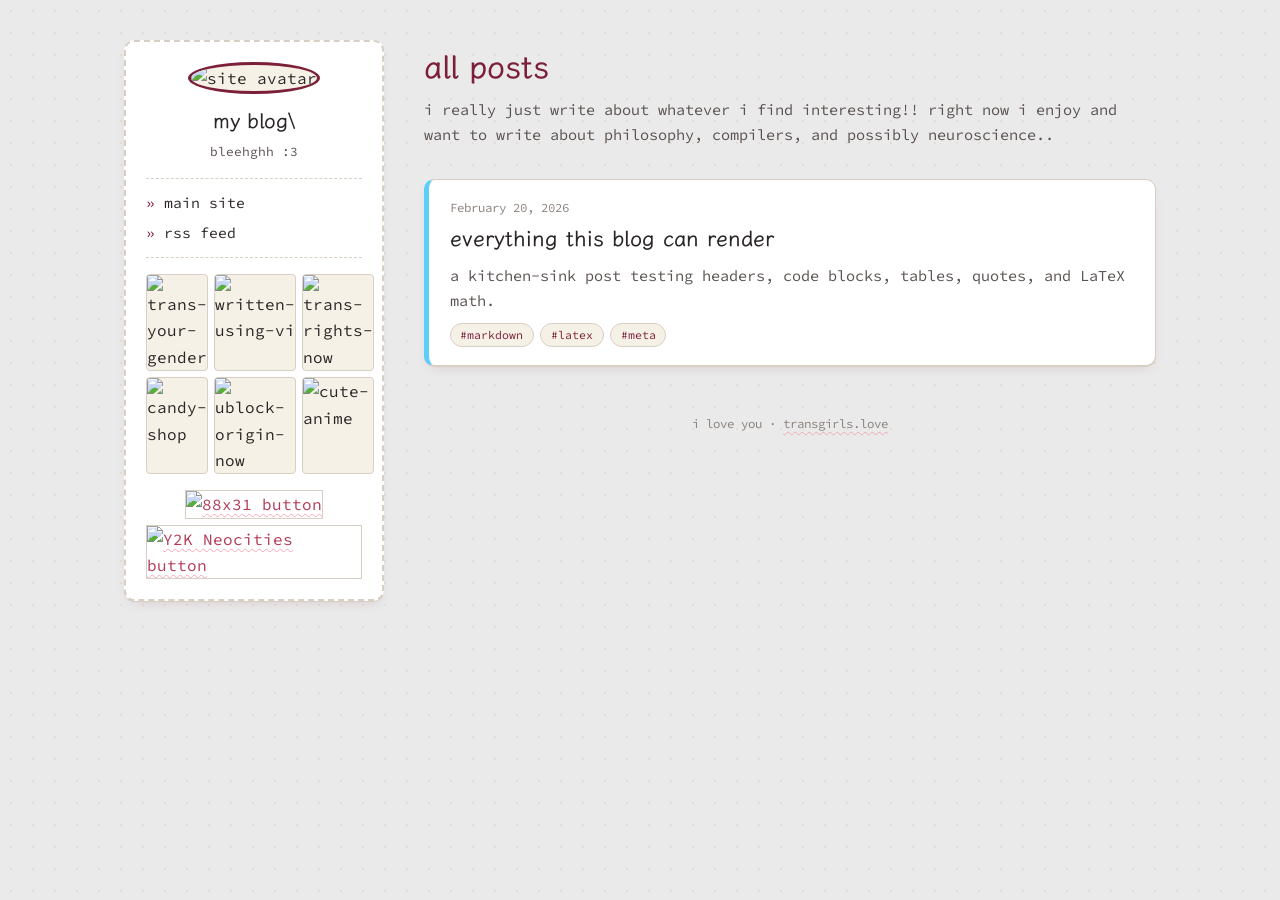
==== index.html @ 5a5ce1f4 "init" ====
<!DOCTYPE html>
<html lang="en">

<head>
    <meta charset="UTF-8" />
    <meta name="viewport" content="width=device-width, initial-scale=1.0" />
    <title>$ echo "my blog ♥︎"</title>
    <meta name="description" content="a small hand-built blog, no backend required." />
    <meta name="theme-color" content="#eaeaea" />

    <link rel="preconnect" href="https://fonts.googleapis.com" />
    <link rel="preconnect" href="https://fonts.gstatic.com" crossorigin />
    <link
        href="https://fonts.googleapis.com/css2?family=LXGW+WenKai+TC&family=Source+Code+Pro:ital,wght@0,200..900;1,200..900&display=swap"
        rel="stylesheet" />
    <link rel="stylesheet" href="public/styles.css" />
    <link rel="stylesheet"
        href="https://cdnjs.cloudflare.com/ajax/libs/highlight.js/11.9.0/styles/atom-one-dark.min.css" />
    <link rel="stylesheet" href="https://cdnjs.cloudflare.com/ajax/libs/KaTeX/0.16.9/katex.min.css" />
    <link rel="icon"
        href="https://raw.githubusercontent.com/transicle/transgirls.love/main/assets/favicons/trans.png" />
</head>

<body>
    <div class="page-layout">

        <aside class="sticker-side">
            <div class="site-id">
                <img class="avatar" src="https://avatars.githubusercontent.com/u/173532449?v=4" alt="site avatar" />
                <h1>my blog\</h1>
                <p class="tagline">bleehghh :3</p>
            </div>

            <nav class="site-nav" aria-label="Site navigation">
                <ul>
                    <!-- <li><a href="index.html">all posts</a></li> -->
                    <li><a href="https://transgirls.love">main site</a></li>
                    <li><a href="feed.xml">rss feed</a></li>
                </ul>
            </nav>

            <div class="stickers" id="sticker-container" aria-label="Sticker grid"></div>

            <div class="buttons-88x31" aria-label="88x31 buttons">
                <a href="https://github.com/transicle/88x31" target="_blank" rel="noreferrer">
                    <img src="https://raw.githubusercontent.com/transicle/88x31/main/assets/007button.gif"
                        alt="88x31 button" loading="lazy" />
                </a>
                <a href="https://neocities.org" target="_blank" rel="noreferrer">
                    <img src="https://raw.githubusercontent.com/transicle/88x31/main/assets/000_20Y2K_20NEOCITIES_20BUTTON_2001.png"
                        alt="Y2K Neocities button" loading="lazy" />
                </a>
            </div>
        </aside>

        <main class="content-side">
            <h1 class="content-title">all posts</h1>
            <p class="content-subtitle">i really just write about whatever i find interesting!! right now i enjoy and
                want to write about philosophy, compilers, and possibly neuroscience..</p>

            <div class="post-list">
                <p class="state-msg">loading posts…</p>
            </div>

            <footer class="site-footer">
                <p>i love you · <a href="https://github.com/transicle/transgirls.love" target="_blank"
                        rel="noreferrer">transgirls.love</a></p>
            </footer>
        </main>

    </div>

    <script src="https://cdnjs.cloudflare.com/ajax/libs/marked/12.0.1/marked.min.js"></script>
    <script src="https://cdnjs.cloudflare.com/ajax/libs/highlight.js/11.9.0/highlight.min.js"></script>
    <script src="https://cdnjs.cloudflare.com/ajax/libs/KaTeX/0.16.9/katex.min.js"></script>
    <script src="https://cdnjs.cloudflare.com/ajax/libs/KaTeX/0.16.9/contrib/auto-render.min.js"></script>
    <script src="public/scripts/blog.js"></script>
    <script>
        const STICKER_FILES = [
            "trans-your-gender.gif",
            "written-using-vi.gif",
            "trans-rights-now.gif",
            "candy-shop.gif",
            "ublock-origin-now.gif",
            "cute-anime.gif",
        ];
        loadStickers(
            "sticker-container",
            STICKER_FILES,
            "https://raw.githubusercontent.com/transicle/transgirls.love/main/assets/stickers/"
        );

        renderPostList(".post-list");
    </script>
</body>

</html>
---- public/styles.css ----
:root {
    --bg: #eaeaea;
    --bg-alt: #f6f1e7;
    --bg-inset: #ffffff;

    --text: #2b2626;
    --text-soft: #5a5250;
    --text-faint: #8a817d;

    --border: #d8cfc4;
    --border-soft: #e6ddd0;

    --accent-blue: #5bcefa;
    --accent-pink: #f5a9b8;
    --accent-deep: #7c203a;
    --accent-deep-soft: #a5445f;

    --link: #b23b57;
    --link-visited: #7c203a;
    --link-hover: #5bcefa;

    --font-display: "LXGW WenKai TC", "Source Code Pro", cursive, sans-serif;
    --font-mono: "Source Code Pro", ui-monospace, "SF Mono", Consolas, monospace;

    --radius: 10px;
    --shadow: 0 1px 0 var(--border), 0 6px 14px -8px rgba(124, 32, 58, 0.25);
}

* {
    box-sizing: border-box;
}

html {
    scroll-behavior: smooth;
}

body {
    margin: 0;
    background: var(--bg);
    color: var(--text);
    font-family: var(--font-mono);
    font-size: 16px;
    line-height: 1.65;
    background-image:
        radial-gradient(var(--border-soft) 1px, transparent 1px);
    background-size: 22px 22px;
}

a {
    color: var(--link);
    text-decoration: underline wavy var(--accent-pink);
    text-underline-offset: 3px;
    text-decoration-thickness: 1px;
}

a:visited {
    color: var(--link-visited);
}

a:hover {
    color: var(--link-hover);
    text-decoration-color: var(--accent-blue);
}

img {
    max-width: 100%;
}

.page-layout {
    display: grid;
    grid-template-columns: 260px minmax(0, 1fr);
    gap: 2.5rem;
    max-width: 1080px;
    margin: 0 auto;
    padding: 2.5rem 1.5rem 5rem;
}

@media (max-width: 800px) {
    .page-layout {
        grid-template-columns: 1fr;
    }
}

.sticker-side {
    position: sticky;
    top: 1.5rem;
    align-self: start;
    background: var(--bg-inset);
    border: 2px dashed var(--border);
    border-radius: var(--radius);
    padding: 1.25rem;
    box-shadow: var(--shadow);
}

@media (max-width: 800px) {
    .sticker-side {
        position: static;
    }
}

.site-id {
    text-align: center;
    margin-bottom: 1rem;
}

.site-id .avatar {
    width: 84px;
    height: 84px;
    border-radius: 50%;
    border: 3px solid var(--accent-deep);
    object-fit: cover;
    background: var(--bg-alt);
}

.site-id h1 {
    font-family: var(--font-display);
    font-size: 1.3rem;
    margin: 0.6rem 0 0.15rem;
}

.site-id .tagline {
    font-size: 0.8rem;
    color: var(--text-soft);
    margin: 0;
}

.social-links {
    display: flex;
    justify-content: center;
    gap: 0.6rem;
    margin: 1rem 0;
    flex-wrap: wrap;
}

.social-link {
    display: inline-flex;
    width: 34px;
    height: 34px;
    align-items: center;
    justify-content: center;
    border-radius: 50%;
    background: var(--bg-alt);
    border: 1px solid var(--border);
    text-decoration: none;
    transition: transform 0.15s ease, background 0.15s ease;
}

.social-link:hover {
    transform: translateY(-2px) rotate(-4deg);
    background: var(--accent-pink);
}

.social-link img {
    width: 18px;
    height: 18px;
}

nav.site-nav {
    border-top: 1px dashed var(--border);
    border-bottom: 1px dashed var(--border);
    margin: 1rem 0;
    padding: 0.75rem 0;
}

nav.site-nav ul {
    list-style: none;
    margin: 0;
    padding: 0;
    display: flex;
    flex-direction: column;
    gap: 0.35rem;
    font-size: 0.92rem;
}

nav.site-nav a {
    text-decoration: none;
    color: var(--text);
}

nav.site-nav a::before {
    content: "» ";
    color: var(--accent-deep);
}

nav.site-nav a:hover {
    color: var(--link-hover);
}

.descriptor-line {
    font-size: 0.72rem;
    color: var(--text-faint);
    text-align: center;
    line-height: 1.5;
}

.stickers {
    display: grid;
    grid-template-columns: repeat(3, 1fr);
    gap: 6px;
    margin: 1rem 0;
}

.stickers img {
    width: 100%;
    border: 1px solid var(--border);
    border-radius: 4px;
    background: var(--bg-alt);
}

.buttons-88x31 {
    display: flex;
    flex-wrap: wrap;
    gap: 6px;
    justify-content: center;
    margin-top: 1rem;
}

.buttons-88x31 img {
    width: 88px;
    height: 31px;
    border: 1px solid var(--border);
    image-rendering: pixelated;
}

.rss-link {
    display: block;
    text-align: center;
    margin-top: 1rem;
    font-size: 0.85rem;
}

.content-side {
    min-width: 0;
}

.content-title {
    font-family: var(--font-display);
    font-size: 2rem;
    margin: 0 0 0.25rem;
    color: var(--accent-deep);
}

.content-subtitle {
    color: var(--text-soft);
    margin-top: 0;
    margin-bottom: 2rem;
    font-size: 0.95rem;
}

.post-list {
    display: flex;
    flex-direction: column;
    gap: 1.1rem;
}

.post-card {
    background: var(--bg-inset);
    border: 1px solid var(--border);
    border-left: 5px solid var(--accent-blue);
    border-radius: var(--radius);
    padding: 1.1rem 1.3rem;
    box-shadow: var(--shadow);
    transition: transform 0.12s ease, border-left-color 0.12s ease;
}

.post-card:hover {
    transform: translateX(3px);
    border-left-color: var(--accent-pink);
}

.post-card .post-date {
    font-size: 0.78rem;
    color: var(--text-faint);
    font-family: var(--font-mono);
}

.post-card h2 {
    margin: 0.2rem 0 0.4rem;
    font-family: var(--font-display);
    font-size: 1.35rem;
}

.post-card h2 a {
    text-decoration: none;
    color: var(--text);
}

.post-card h2 a:hover {
    color: var(--accent-deep);
}

.post-card p {
    margin: 0 0 0.6rem;
    color: var(--text-soft);
    font-size: 0.95rem;
}

.tag-list {
    display: flex;
    gap: 0.4rem;
    flex-wrap: wrap;
}

.tag {
    font-size: 0.72rem;
    background: var(--bg-alt);
    border: 1px solid var(--border);
    color: var(--accent-deep);
    border-radius: 999px;
    padding: 0.1rem 0.6rem;
}

.post-header {
    margin-bottom: 2rem;
    padding-bottom: 1.25rem;
    border-bottom: 2px dashed var(--border);
}

.post-header .post-date {
    font-size: 0.8rem;
    color: var(--text-faint);
}

.post-header h1 {
    font-family: var(--font-display);
    font-size: 2.1rem;
    color: var(--accent-deep);
    margin: 0.3rem 0 0.5rem;
}

.post-body {
    background: var(--bg-inset);
    border: 1px solid var(--border);
    border-radius: var(--radius);
    padding: 2rem;
    box-shadow: var(--shadow);
}

.post-body h1,
.post-body h2,
.post-body h3 {
    font-family: var(--font-display);
    color: var(--accent-deep);
}

.post-body h2 {
    border-bottom: 1px dashed var(--border);
    padding-bottom: 0.3rem;
}

.post-body p {
    margin: 0 0 1.1rem;
}

.post-body blockquote {
    margin: 1.2rem 0;
    padding: 0.5rem 1rem;
    border-left: 4px solid var(--accent-pink);
    background: var(--bg-alt);
    color: var(--text-soft);
    border-radius: 0 6px 6px 0;
}

.post-body ul,
.post-body ol {
    padding-left: 1.4rem;
}

.post-body li {
    margin-bottom: 0.35rem;
}

.post-body hr {
    border: none;
    border-top: 2px dashed var(--border);
    margin: 2rem 0;
}

.post-body code {
    font-family: var(--font-mono);
    background: var(--bg-alt);
    border: 1px solid var(--border-soft);
    border-radius: 4px;
    padding: 0.1rem 0.35rem;
    font-size: 0.9em;
}

.post-body pre {
    background: #2b2626;
    color: #f6f1e7;
    border-radius: var(--radius);
    padding: 1rem 1.2rem;
    overflow-x: auto;
    margin: 1.2rem 0;
    border: 1px solid var(--accent-deep);
}

.post-body pre code {
    background: none;
    border: none;
    padding: 0;
    color: inherit;
}

.post-body table {
    width: 100%;
    border-collapse: collapse;
    margin: 1.2rem 0;
    font-size: 0.92rem;
}

.post-body th,
.post-body td {
    border: 1px solid var(--border);
    padding: 0.5rem 0.7rem;
    text-align: left;
}

.post-body th {
    background: var(--bg-alt);
    color: var(--accent-deep);
}

.post-body img {
    border-radius: var(--radius);
    border: 1px solid var(--border);
    margin: 1rem 0;
}

.post-footer {
    margin-top: 2.5rem;
    padding-top: 1.25rem;
    border-top: 2px dashed var(--border);
    display: flex;
    justify-content: space-between;
    font-size: 0.9rem;
}

/* KaTeX overflow safety on mobile */
.katex-display {
    overflow-x: auto;
    overflow-y: hidden;
    padding: 0.25rem 0;
}

.state-msg {
    color: var(--text-faint);
    font-style: italic;
    padding: 2rem 0;
    text-align: center;
}

.site-footer {
    text-align: center;
    font-size: 0.78rem;
    color: var(--text-faint);
    margin-top: 3rem;
}

.site-footer a {
    color: var(--text-faint);
}

::selection {
    background: var(--accent-pink);
    color: var(--text);
}
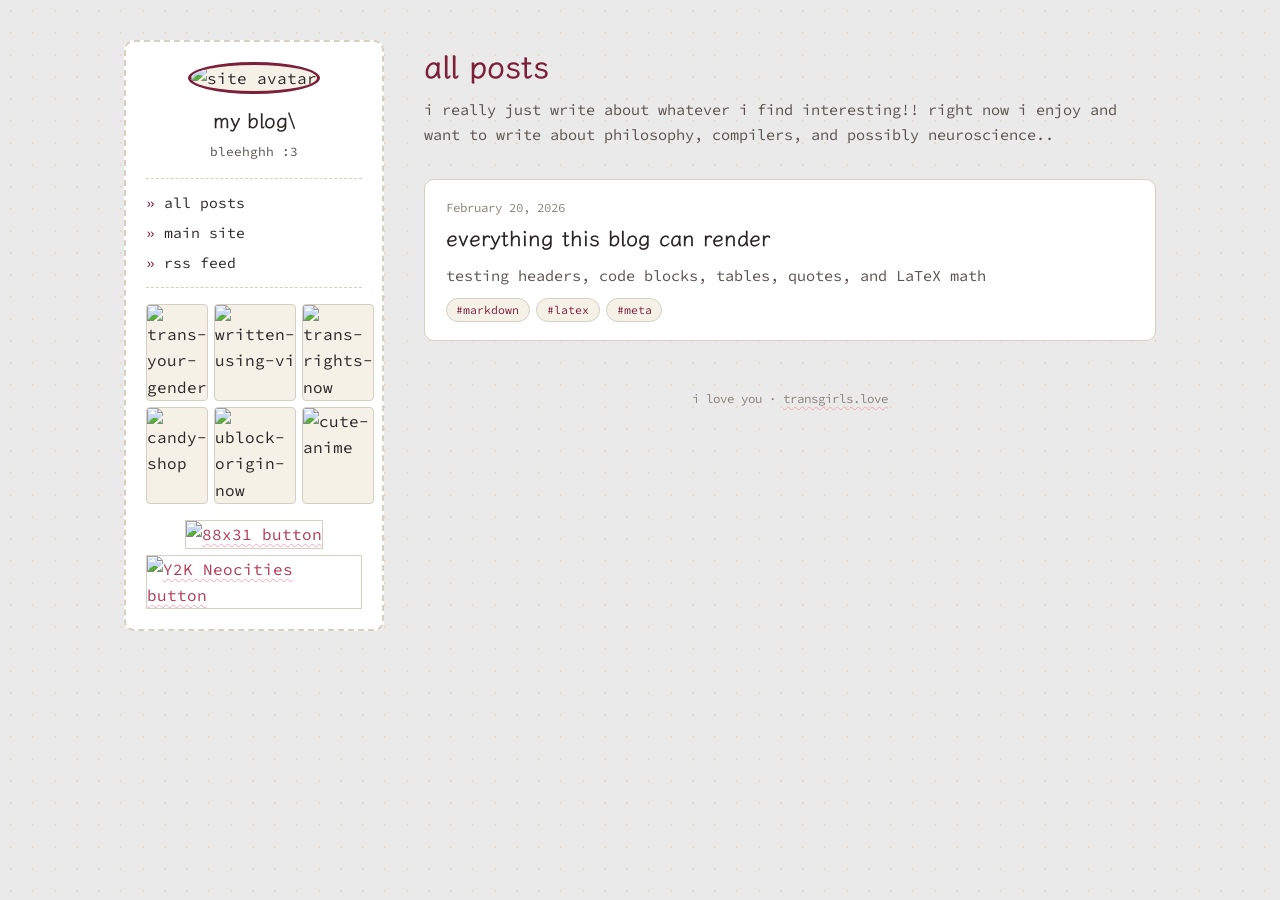
==== commit 4eb84a78: "fix stuff" ====
--- a/index.html
+++ b/index.html
@@ -33,7 +33,7 @@
 
             <nav class="site-nav" aria-label="Site navigation">
                 <ul>
-                    <!-- <li><a href="index.html">all posts</a></li> -->
+                    <li><a href="index.html">all posts</a></li>
                     <li><a href="https://transgirls.love">main site</a></li>
                     <li><a href="feed.xml">rss feed</a></li>
                 </ul>
--- a/public/styles.css
+++ b/public/styles.css
@@ -23,7 +23,7 @@
     --font-mono: "Source Code Pro", ui-monospace, "SF Mono", Consolas, monospace;
 
     --radius: 10px;
-    --shadow: 0 1px 0 var(--border), 0 6px 14px -8px rgba(124, 32, 58, 0.25);
+    /* --shadow: 0 1px 0 var(--border), 0 6px 14px -8px rgba(124, 32, 58, 0.25); */
 }
 
 * {
@@ -89,7 +89,7 @@
     border: 2px dashed var(--border);
     border-radius: var(--radius);
     padding: 1.25rem;
-    box-shadow: var(--shadow);
+    /* box-shadow: var(--shadow); */
 }
 
 @media (max-width: 800px) {
@@ -142,11 +142,11 @@
     background: var(--bg-alt);
     border: 1px solid var(--border);
     text-decoration: none;
-    transition: transform 0.15s ease, background 0.15s ease;
+    /* transition: transform 0.15s ease, background 0.15s ease; */
 }
 
 .social-link:hover {
-    transform: translateY(-2px) rotate(-4deg);
+    /* transform: translateY(-2px) rotate(-4deg); */
     background: var(--accent-pink);
 }
 
@@ -256,16 +256,16 @@
 .post-card {
     background: var(--bg-inset);
     border: 1px solid var(--border);
-    border-left: 5px solid var(--accent-blue);
+    /* border-left: 5px solid var(--accent-blue); */
     border-radius: var(--radius);
     padding: 1.1rem 1.3rem;
-    box-shadow: var(--shadow);
-    transition: transform 0.12s ease, border-left-color 0.12s ease;
+    /* box-shadow: var(--shadow); */
+    /* transition: transform 0.12s ease, border-left-color 0.12s ease; */
 }
 
 .post-card:hover {
-    transform: translateX(3px);
-    border-left-color: var(--accent-pink);
+    /* transform: translateX(3px); */
+    /* border-left-color: var(--accent-pink); */
 }
 
 .post-card .post-date {
@@ -333,7 +333,7 @@
     border: 1px solid var(--border);
     border-radius: var(--radius);
     padding: 2rem;
-    box-shadow: var(--shadow);
+    /* box-shadow: var(--shadow); */
 }
 
 .post-body h1,
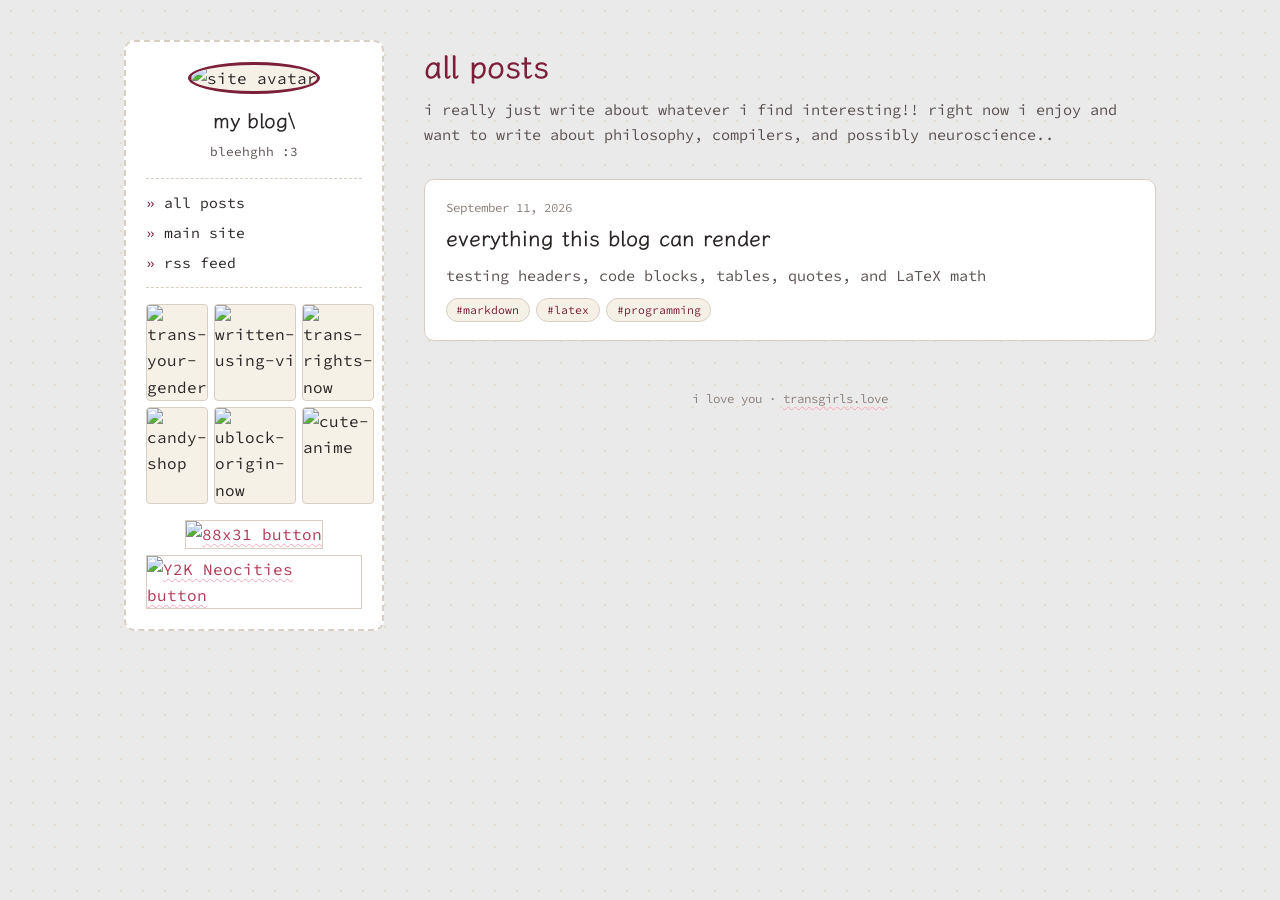
==== commit 7707a42d: "stuff" ====
--- a/index.html
+++ b/index.html
@@ -63,8 +63,7 @@
             </div>
 
             <footer class="site-footer">
-                <p>i love you · <a href="https://github.com/transicle/transgirls.love" target="_blank"
-                        rel="noreferrer">transgirls.love</a></p>
+                <p>i love you · <a href="https://transgirls.love" rel="noreferrer">transgirls.love</a></p>
             </footer>
         </main>
 
--- a/public/styles.css
+++ b/public/styles.css
@@ -462,6 +462,5 @@
 }
 
 ::selection {
-    background: var(--accent-pink);
-    color: var(--text);
+    background: rgba(255, 182, 193, 0.45);
 }
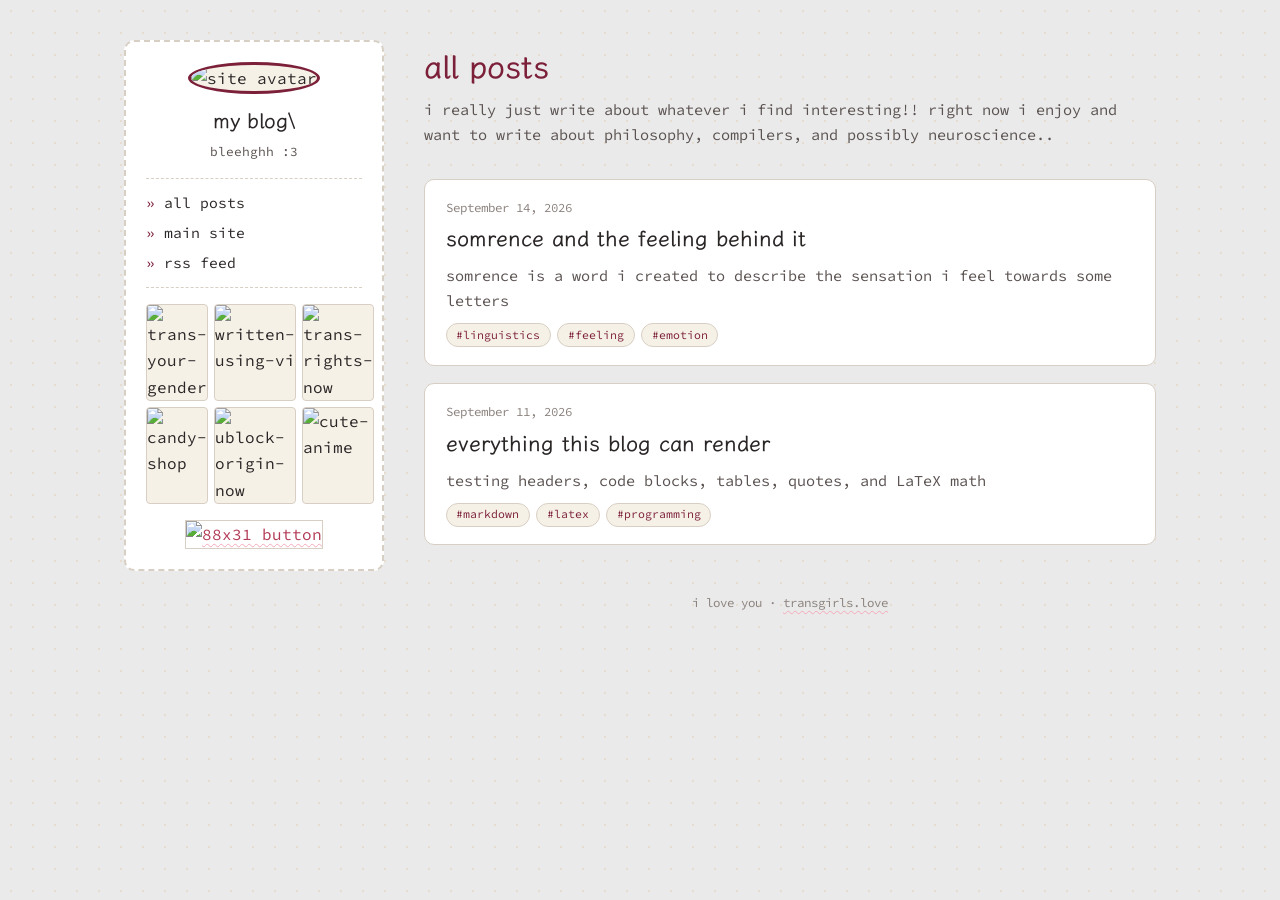
==== commit 7f4a8b48: "Update index.html" ====
--- a/index.html
+++ b/index.html
@@ -46,10 +46,6 @@
                     <img src="https://raw.githubusercontent.com/transicle/88x31/main/assets/007button.gif"
                         alt="88x31 button" loading="lazy" />
                 </a>
-                <a href="https://neocities.org" target="_blank" rel="noreferrer">
-                    <img src="https://raw.githubusercontent.com/transicle/88x31/main/assets/000_20Y2K_20NEOCITIES_20BUTTON_2001.png"
-                        alt="Y2K Neocities button" loading="lazy" />
-                </a>
             </div>
         </aside>
 
@@ -93,4 +89,4 @@
     </script>
 </body>
 
-</html>+</html>
